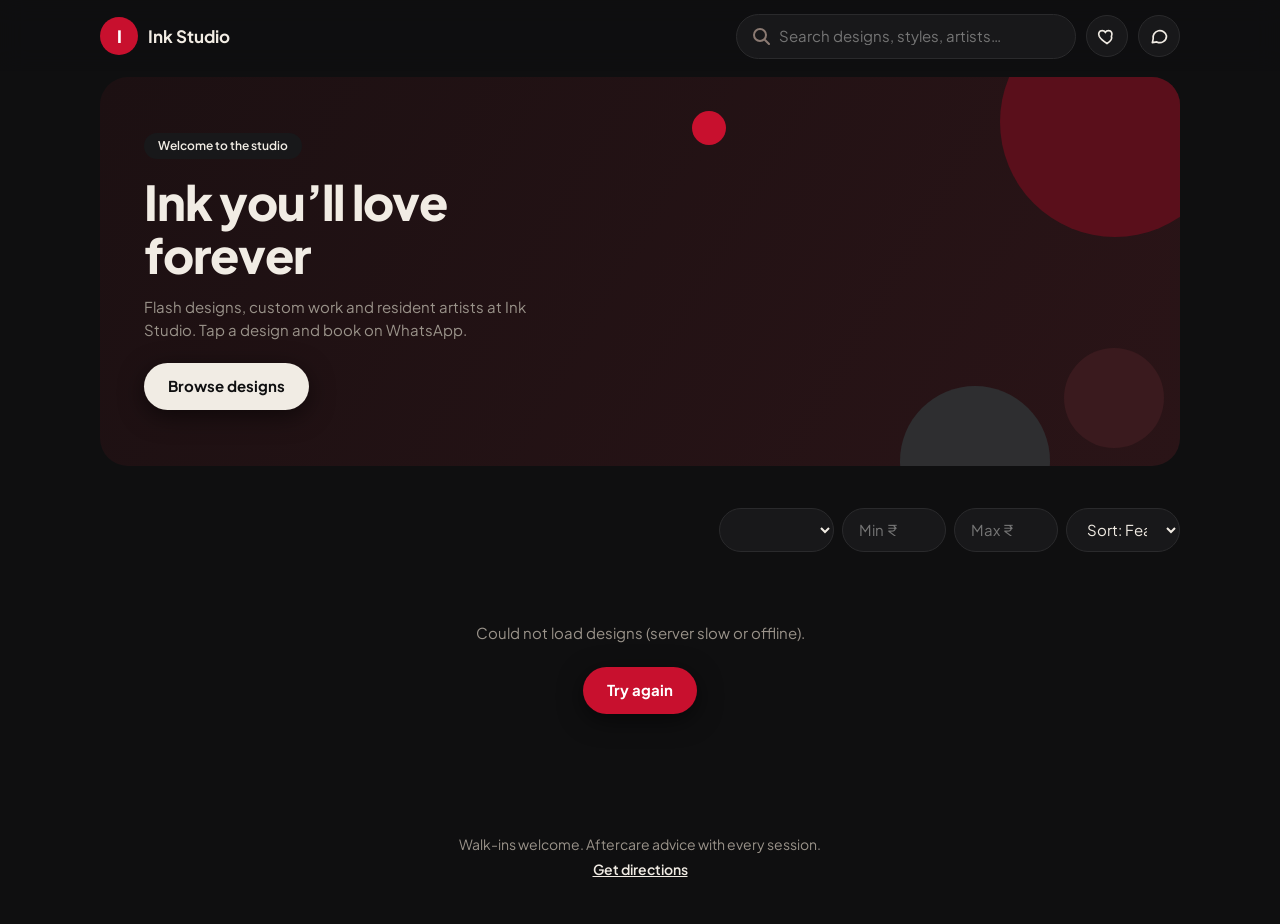
==== index.html @ 9de80a18 "Add files via upload" ====
<!doctype html><html lang="en"><head><meta charset="utf-8"><meta name="viewport" content="width=device-width,initial-scale=1,viewport-fit=cover"><meta name="theme-color" content="#0f0f10"><title>Tattoo Studio</title>
<link rel="preconnect" href="https://fonts.googleapis.com"><link rel="preconnect" href="https://fonts.gstatic.com" crossorigin><link rel="preconnect" href="https://res.cloudinary.com">
<link href="https://fonts.googleapis.com/css2?family=Plus+Jakarta+Sans:wght@500;600;700;800&display=swap" rel="stylesheet"><link rel="stylesheet" href="shop.css"></head><body>
<header><div class="w"><div class="bn"><span class="lg" id="lg"></span><span id="sn"></span></div>
<label class="sb"><input id="q" type="search" placeholder="Search designs, styles, artists…" aria-label="Search"></label>
<button class="ib" id="hb" aria-label="Saved items"><svg viewBox="0 0 24 24" width="20" height="20" fill="none" stroke="currentColor" stroke-width="2"><path d="M12 21s-7-4.4-9.3-8.6C1 9 2.7 5.5 6.2 5.5c2 0 3.2 1 3.8 2 .6-1 1.8-2 3.8-2 3.5 0 5.2 3.5 3.5 6.9C19 16.6 12 21 12 21z"/></svg><b id="hc" hidden>0</b></button>
<a class="ib" id="wa" target="_blank" rel="noopener" aria-label="Chat on WhatsApp"><svg viewBox="0 0 24 24" width="20" height="20" fill="none" stroke="currentColor" stroke-width="2" stroke-linejoin="round"><path d="M21 12a8 8 0 0 1-11.6 7.1L4 20l1-4.6A8 8 0 1 1 21 12z"/></svg></a></div></header>
<main class="w"><section class="hero"><i class="c1"></i><i class="c2"></i><i class="c3"></i><i class="c4"></i><span class="tg">Welcome to the studio</span><h1>Ink you’ll love forever</h1><p id="hp"></p><button class="bt" id="go">Browse designs</button></section>
<div class="pls" id="pl"></div>
<div class="tl"><span class="ct" id="ct"></span><div class="fl"><select id="br" aria-label="Brand"></select><input id="mn" type="number" inputmode="numeric" placeholder="Min ₹"><input id="mx" type="number" inputmode="numeric" placeholder="Max ₹">
<select id="so" aria-label="Sort"><option value="">Sort: Featured</option><option value="pa">Price: low to high</option><option value="pd">Price: high to low</option><option value="n">Name A–Z</option></select></div></div>
<div class="grid" id="g"></div></main><footer id="ft"></footer><dialog id="d"></dialog>
<script src="config.js"></script><script src="app.js"></script></body></html>
---- shop.css ----
:root{--bg:#fff4ec;--ink:#3b2e29;--mu:#8b7a72;--pe:#ffb99a;--pe2:#ffdccb;--bd:#f1dfd3;--gn:#d3f0e1;--gt:#17724d;--sh:0 6px 24px #d9a98a26}
*{box-sizing:border-box;-webkit-tap-highlight-color:transparent}[hidden]{display:none!important}html,body{max-width:100%;overflow-x:clip}
body{margin:0;font:15px/1.5 "Plus Jakarta Sans",system-ui,-apple-system,"Segoe UI",Roboto,sans-serif;background:var(--bg);color:var(--ink);padding-bottom:env(safe-area-inset-bottom)}
h1,h2,h3{margin:0;letter-spacing:-.025em;line-height:1.12}small,.mu{color:var(--mu)}:focus-visible{outline:2px solid #ff8a65;outline-offset:2px}
.w{max-width:1120px;margin:0 auto;padding:0 20px}header{position:sticky;top:0;z-index:5;background:color-mix(in srgb,var(--bg) 88%,transparent);backdrop-filter:blur(12px)}
header .w{display:flex;align-items:center;gap:10px;flex-wrap:wrap;padding-top:14px;padding-bottom:12px}
.bn{display:flex;align-items:center;gap:10px;font-weight:700;font-size:17px;margin-right:auto;min-width:0}.bn #sn{overflow-wrap:anywhere}.lg{flex:none;width:38px;height:38px;border-radius:50%;background:#fde9a9;display:grid;place-items:center;font-weight:800}
.sb{order:3;flex:1 1 100%}@media(min-width:760px){.sb{order:0;flex:0 1 340px}}
input,select{font:inherit;color:inherit;background:#fff;border:1px solid var(--bd);border-radius:99px;padding:10px 16px;min-height:42px;max-width:100%}input:focus,select:focus{outline:0;border-color:var(--pe);box-shadow:0 0 0 3px #ffb99a44}
.sb input{width:100%;padding-left:42px;background-image:url("data:image/svg+xml,%3Csvg xmlns='http://www.w3.org/2000/svg' width='18' height='18' fill='none' stroke='%238b7a72' stroke-width='2' stroke-linecap='round'%3E%3Ccircle cx='8' cy='8' r='6'/%3E%3Cpath d='m13 13 4 4'/%3E%3C/svg%3E");background-repeat:no-repeat;background-position:15px center}
.ib{position:relative;flex:none;width:42px;height:42px;border-radius:50%;border:1px solid var(--bd);background:#fff;display:grid;place-items:center;cursor:pointer;color:var(--ink)}
.ib b{position:absolute;top:-4px;right:-4px;background:#ff8a65;color:#fff;font-size:11px;min-width:18px;height:18px;border-radius:99px;display:grid;place-items:center;padding:0 4px}
.hero{position:relative;overflow:hidden;border-radius:28px;background:linear-gradient(120deg,#ffe6d9,#ffd3be);padding:40px 24px;margin-top:6px;isolation:isolate}@media(min-width:760px){.hero{padding:56px 44px}}
.hero i{position:absolute;border-radius:50%;z-index:-1}.c1{width:230px;height:230px;right:-50px;top:-70px;background:#ffc7a8}.c2{width:150px;height:150px;right:130px;bottom:-70px;background:#fde28f}.c3{width:100px;height:100px;right:16px;bottom:18px;background:#cdeedd}.c4{width:34px;height:34px;right:42%;top:34px;background:#cfe3f7}
.tg{display:inline-block;background:#fff;border-radius:99px;padding:4px 14px;font-size:12px;font-weight:600;margin-bottom:16px}.hero h1{font-size:clamp(30px,7vw,48px);font-weight:800;max-width:9em}.hero p{color:var(--mu);max-width:26em;margin:14px 0 22px}
.bt{display:inline-flex;align-items:center;justify-content:center;border:0;border-radius:99px;background:#fff;color:var(--ink);padding:12px 24px;font:inherit;font-weight:700;cursor:pointer;text-decoration:none;box-shadow:var(--sh)}.bt:active{transform:scale(.97)}.bt.dk{background:var(--ink);color:#fff}.bt.wa{background:#1fa855;color:#fff;margin-top:6px}
.pls{display:flex;gap:8px;overflow-x:auto;scrollbar-width:none;padding:22px 20px 6px;margin:0 -20px}.pls::-webkit-scrollbar{display:none}
.pl{flex:none;display:inline-flex;align-items:center;gap:8px;padding:9px 16px;border-radius:99px;border:1px solid var(--bd);background:#fff;font:inherit;font-weight:600;color:var(--ink);cursor:pointer}.pl i{width:8px;height:8px;border-radius:50%}.pl.on{background:var(--pe2);border-color:var(--pe)}
.tl{display:flex;flex-wrap:wrap;gap:10px;align-items:center;justify-content:space-between;padding:14px 0}.ct{color:var(--mu);font-size:13px}.fl{display:grid;grid-template-columns:1fr 1fr;gap:8px;width:100%}.fl select,.fl input{width:100%}.fl #so{grid-column:1/-1}
@media(min-width:760px){.fl{display:flex;width:auto}.fl input{width:104px}.fl #so{grid-column:auto}}
.grid{display:grid;grid-template-columns:repeat(2,minmax(0,1fr));gap:12px;padding-bottom:30px}@media(min-width:700px){.grid{grid-template-columns:repeat(3,minmax(0,1fr));gap:16px}}@media(min-width:980px){.grid{grid-template-columns:repeat(4,minmax(0,1fr))}}
.card{background:#fff;border-radius:24px;padding:10px;box-shadow:var(--sh);cursor:pointer;display:flex;flex-direction:column;transition:transform .2s}@media(hover:hover){.card:hover{transform:translateY(-4px)}}
.im{position:relative;aspect-ratio:1;border-radius:18px;overflow:hidden;display:grid;place-items:center}.im img{width:100%;height:100%;object-fit:contain;mix-blend-mode:multiply;padding:7%}.oos .im img{opacity:.5}
.badge{position:absolute;top:10px;left:10px;z-index:1;background:var(--gn);color:var(--gt);padding:3px 10px;border-radius:99px;font-size:12px;font-weight:700}.badge.o{background:var(--ink);color:#fff}
.hr{position:absolute;top:8px;right:8px;z-index:1;width:34px;height:34px;border-radius:50%;border:0;background:#fff;color:#7a6a62;display:grid;place-items:center;cursor:pointer}.hr svg{fill:none;stroke:currentColor;stroke-width:2}.hr.on svg{fill:#ff6b6b;stroke:#ff6b6b}
.tx{padding:12px 6px 4px;display:flex;flex-direction:column;flex:1}.tx small{font-size:12px}.nm{font-weight:700;display:-webkit-box;-webkit-line-clamp:2;-webkit-box-orient:vertical;overflow:hidden;min-height:2.6em}
.pr{display:flex;justify-content:space-between;align-items:center;gap:8px;margin-top:auto;padding-top:10px}.price{font-weight:800;font-size:17px;font-variant-numeric:tabular-nums}.old{text-decoration:line-through;color:var(--mu);font-weight:500;font-size:12px;margin-left:6px}
.add{flex:none;width:36px;height:36px;border-radius:50%;background:var(--pe);display:grid;place-items:center;font-size:22px;line-height:1;font-weight:600}
.sk{height:300px;border-radius:24px;background:linear-gradient(90deg,#fff 25%,#ffece1 50%,#fff 75%);background-size:200% 100%;animation:s 1.3s infinite}@keyframes s{to{background-position:-200% 0}}
.msg{grid-column:1/-1;text-align:center;padding:56px 16px;color:var(--mu)}footer{text-align:center;color:var(--mu);padding:30px 20px 40px;font-size:14px}footer p{margin:4px 0}footer a{color:var(--ink);font-weight:600}
dialog{border:0;padding:0;background:#fff;color:var(--ink);width:100%;max-width:100vw;max-height:92dvh;margin:auto 0 0;border-radius:28px 28px 0 0;overflow:auto;overscroll-behavior:contain}dialog[open]{animation:up .25s cubic-bezier(.2,.8,.2,1)}@keyframes up{from{transform:translateY(40px);opacity:0}}dialog::backdrop{background:#3b2e29aa}
@media(min-width:760px){dialog{margin:auto;border-radius:28px;max-height:90dvh;width:min(940px,92vw)}}
.x{position:absolute;top:12px;right:12px;z-index:2;width:38px;height:38px;border-radius:50%;border:0;background:#fff;color:var(--ink);font-size:22px;line-height:1;cursor:pointer;box-shadow:var(--sh)}
.pm{display:grid;grid-template-columns:minmax(0,1fr)}@media(min-width:760px){.pm{grid-template-columns:minmax(0,1.05fr) minmax(0,1fr)}}.pm>*{min-width:0}
.gl{background:var(--pe2);padding:14px}.gl>img{width:100%;aspect-ratio:1;object-fit:contain;mix-blend-mode:multiply;display:block}.ph{aspect-ratio:1}.tm{display:flex;gap:8px;overflow-x:auto;padding-top:10px}.tm img{width:60px;height:60px;object-fit:cover;border-radius:12px;cursor:pointer;border:2px solid transparent;flex:none;background:#fff}.tm img.on{border-color:#ff8a65}
.pi{padding:24px 22px;display:flex;flex-direction:column;gap:12px;overflow-wrap:anywhere}.pi h2{font-size:26px}.pi .price{font-size:26px}
.pill{display:inline-block;padding:2px 10px;border-radius:99px;font-size:12px;font-weight:700}.pill.g{background:var(--gn);color:var(--gt)}.pill.y{background:#fdecc0;color:#8a5a00}.pill.r{background:#ffd9d6;color:#b3261e}
.sh{font-size:15px;margin:4px 0 -4px}.spec{width:100%;table-layout:fixed;border-collapse:collapse;font-size:14px;border-radius:14px;overflow:hidden;border:1px solid var(--bd)}.spec td{padding:10px 12px;border-top:1px solid var(--bd);vertical-align:top;font-weight:600;overflow-wrap:anywhere}.spec tr:first-child td{border-top:0}.spec tr:nth-child(odd) td{background:#fff8f3}.spec td:first-child{width:38%;color:var(--mu);font-weight:500}
@media(prefers-reduced-motion:reduce){*{animation:none!important;transition:none!important}}

/* tattoo studio theme */
:root{--bg:#0f0f10;--ink:#f1ece4;--mu:#9a938a;--pe:#c8102e;--pe2:#2a1417;--bd:#2a2a2c;--gn:#1d3a2c;--gt:#7fdcae;--sh:0 6px 24px #0008;color-scheme:dark}
input,select,.ib,.pl,.hr,.x,.tg,.tm img,.card{background:#18181a}
.pl.on{background:var(--pe2);border-color:var(--pe)}
.hero{background:linear-gradient(120deg,#1c1012,#2a1417)}.c1{background:#5a0f1b}.c2{background:#2e2e30}.c3{background:#3a1a1e}.c4{background:#c8102e}
.lg{background:var(--pe);color:#fff}.add{color:#fff}.ib b{background:var(--pe)}
.bt{background:#f1ece4;color:#0f0f10}.bt.dk{background:var(--pe);color:#fff}.bt.wa{background:#1fa855;color:#fff}
.hr{color:#cfc8bf}.hr.on svg{fill:var(--pe);stroke:var(--pe)}
.im img,.gl>img{mix-blend-mode:normal}.im img{object-fit:cover;padding:0}.gl{background:#1c1c1e}
dialog{background:#141415}.spec tr:nth-child(odd) td{background:#1a1a1c}
.sk{background:linear-gradient(90deg,#18181a 25%,#222224 50%,#18181a 75%);background-size:200% 100%}
.badge.o{background:#f1ece4;color:#0f0f10}.pill.y{background:#3a2e10;color:#f0c060}.pill.r{background:#3a1519;color:#ff8a8a}
.tm img.on{border-color:var(--pe)}:focus-visible{outline-color:var(--pe)}
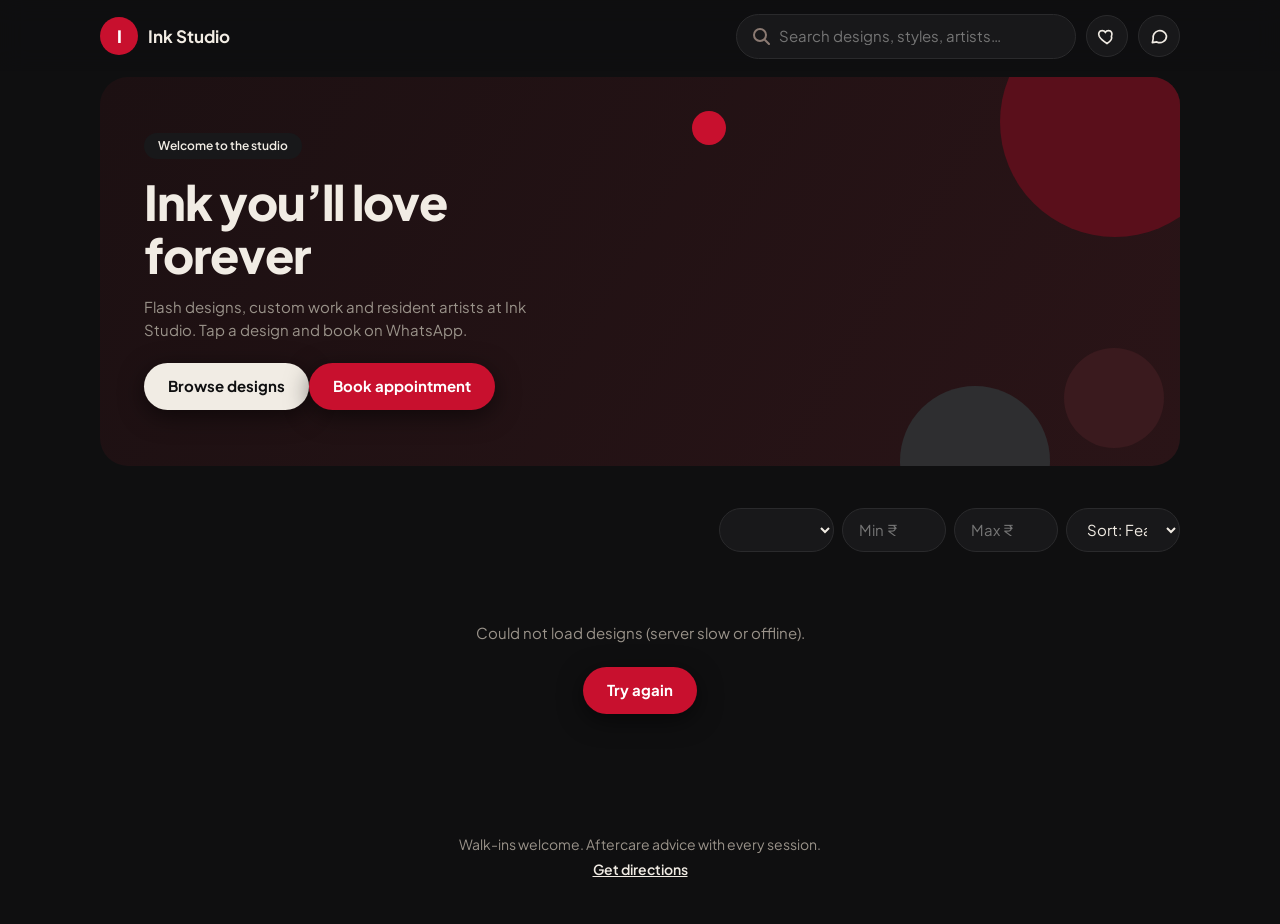
==== commit 23ba285b: "Add booking button and additional dialog" ====
--- a/index.html
+++ b/index.html
@@ -5,9 +5,9 @@
 <label class="sb"><input id="q" type="search" placeholder="Search designs, styles, artists…" aria-label="Search"></label>
 <button class="ib" id="hb" aria-label="Saved items"><svg viewBox="0 0 24 24" width="20" height="20" fill="none" stroke="currentColor" stroke-width="2"><path d="M12 21s-7-4.4-9.3-8.6C1 9 2.7 5.5 6.2 5.5c2 0 3.2 1 3.8 2 .6-1 1.8-2 3.8-2 3.5 0 5.2 3.5 3.5 6.9C19 16.6 12 21 12 21z"/></svg><b id="hc" hidden>0</b></button>
 <a class="ib" id="wa" target="_blank" rel="noopener" aria-label="Chat on WhatsApp"><svg viewBox="0 0 24 24" width="20" height="20" fill="none" stroke="currentColor" stroke-width="2" stroke-linejoin="round"><path d="M21 12a8 8 0 0 1-11.6 7.1L4 20l1-4.6A8 8 0 1 1 21 12z"/></svg></a></div></header>
-<main class="w"><section class="hero"><i class="c1"></i><i class="c2"></i><i class="c3"></i><i class="c4"></i><span class="tg">Welcome to the studio</span><h1>Ink you’ll love forever</h1><p id="hp"></p><button class="bt" id="go">Browse designs</button></section>
+<main class="w"><section class="hero"><i class="c1"></i><i class="c2"></i><i class="c3"></i><i class="c4"></i><span class="tg">Welcome to the studio</span><h1>Ink you’ll love forever</h1><p id="hp"></p><div class="hb"><button class="bt" id="go">Browse designs</button><button class="bt dk" id="bkb">Book appointment</button></div></section>
 <div class="pls" id="pl"></div>
 <div class="tl"><span class="ct" id="ct"></span><div class="fl"><select id="br" aria-label="Brand"></select><input id="mn" type="number" inputmode="numeric" placeholder="Min ₹"><input id="mx" type="number" inputmode="numeric" placeholder="Max ₹">
 <select id="so" aria-label="Sort"><option value="">Sort: Featured</option><option value="pa">Price: low to high</option><option value="pd">Price: high to low</option><option value="n">Name A–Z</option></select></div></div>
-<div class="grid" id="g"></div></main><footer id="ft"></footer><dialog id="d"></dialog>
+<div class="grid" id="g"></div></main><footer id="ft"></footer><dialog id="d"></dialog><dialog id="bk"></dialog>
 <script src="config.js"></script><script src="app.js"></script></body></html>
